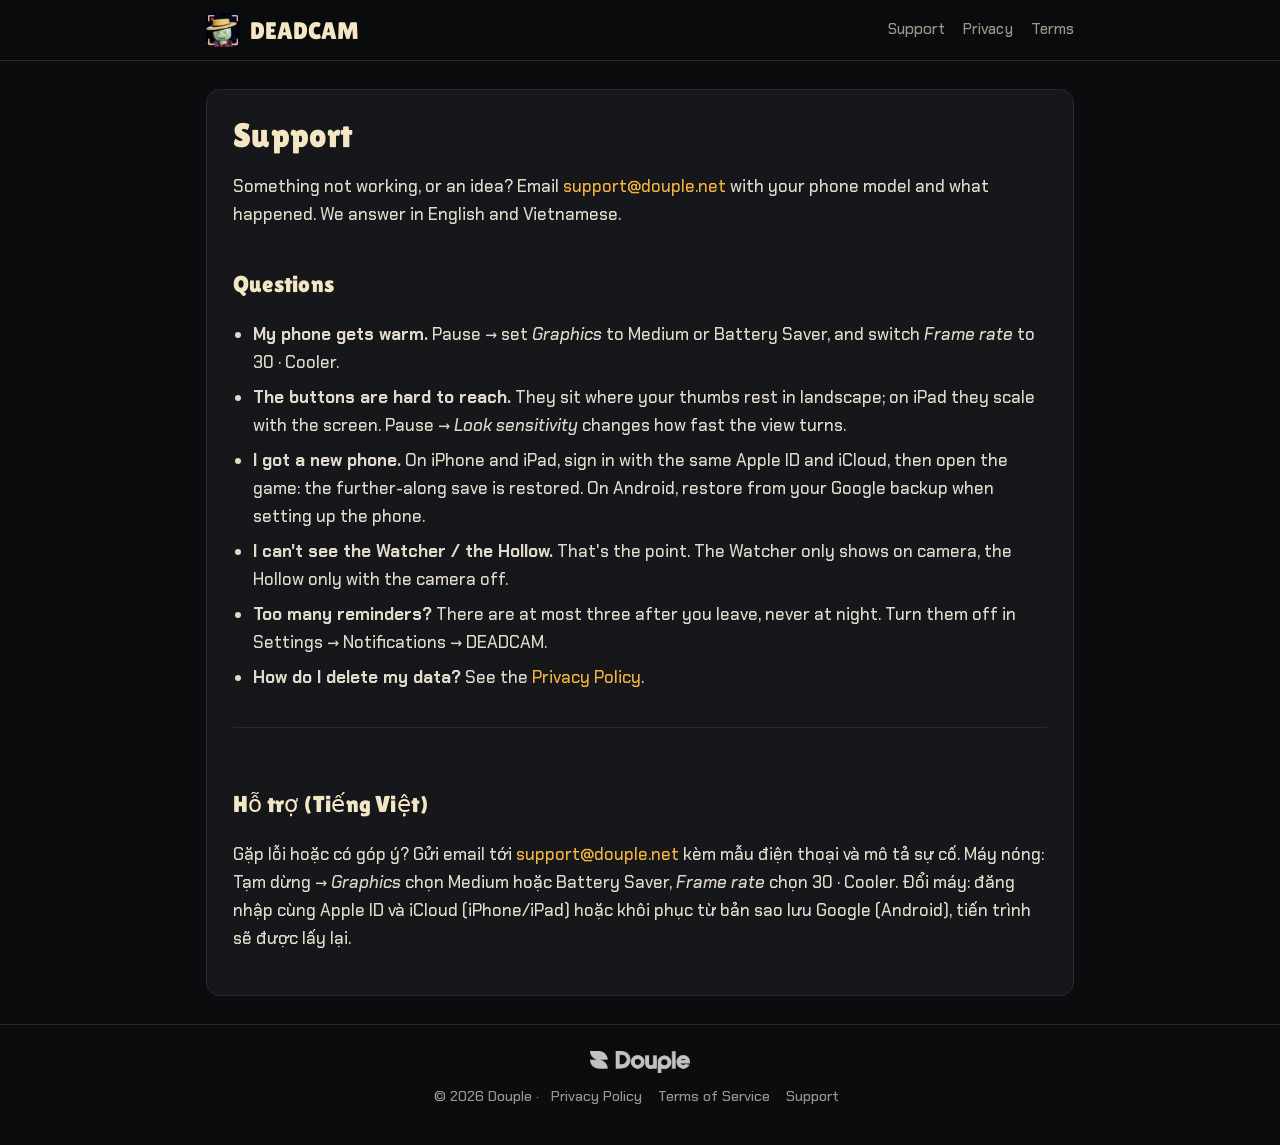
==== support.html @ 2a6cd697 "DEADCAM: Hollow Creek website: body-cam landing, privacy policy, terms, support, app-ads.txt Co-Auth" ====
<!doctype html>
<html lang="en">
<head>
<meta charset="utf-8">
<meta name="viewport" content="width=device-width, initial-scale=1">
<title>Support · DEADCAM: Hollow Creek</title>
<meta name="description" content="Help with DEADCAM: Hollow Creek.">
<meta property="og:title" content="Support · DEADCAM: Hollow Creek">
<meta property="og:description" content="Help with DEADCAM: Hollow Creek.">
<meta property="og:image" content="https://deadcam.douple.site/assets/og.jpg">
<meta property="og:type" content="website">
<meta name="twitter:card" content="summary_large_image">
<link rel="icon" href="/assets/icon-32.png" sizes="32x32">
<link rel="icon" href="/assets/icon-16.png" sizes="16x16">
<link rel="icon" href="/assets/icon-192.png" sizes="192x192">
<link rel="apple-touch-icon" href="/assets/icon-180.png">
<link rel="manifest" href="/site.webmanifest">
<meta name="theme-color" content="#0b0c0e">
<link rel="preconnect" href="https://fonts.googleapis.com">
<link rel="preconnect" href="https://fonts.gstatic.com" crossorigin>
<link href="https://fonts.googleapis.com/css2?family=Chakra+Petch:wght@500;600;700&family=Lilita+One&family=Share+Tech+Mono&display=swap" rel="stylesheet">
<link rel="stylesheet" href="/assets/style.css">
</head>
<body>
<header class="top"><div class="wrap">
<a class="brand" href="/"><img src="/assets/icon-192.png" alt="">DEADCAM</a>
<nav><a href="/support.html">Support</a><a href="/privacy.html">Privacy</a><a href="/terms.html">Terms</a></nav>
</div></header>
<main class="wrap">
<article class="card">
<h1>Support</h1>
<p>Something not working, or an idea? Email <a href="mailto:support@douple.net">support@douple.net</a> with your phone model and what happened. We answer in English and Vietnamese.</p>
<h2>Questions</h2>
<ul>
<li><b>My phone gets warm.</b> Pause → set <i>Graphics</i> to Medium or Battery Saver, and switch <i>Frame rate</i> to 30 · Cooler.</li>
<li><b>The buttons are hard to reach.</b> They sit where your thumbs rest in landscape; on iPad they scale with the screen. Pause → <i>Look sensitivity</i> changes how fast the view turns.</li>
<li><b>I got a new phone.</b> On iPhone and iPad, sign in with the same Apple ID and iCloud, then open the game: the further-along save is restored. On Android, restore from your Google backup when setting up the phone.</li>
<li><b>I can't see the Watcher / the Hollow.</b> That's the point. The Watcher only shows on camera, the Hollow only with the camera off.</li>
<li><b>Too many reminders?</b> There are at most three after you leave, never at night. Turn them off in Settings → Notifications → DEADCAM.</li>
<li><b>How do I delete my data?</b> See the <a href="/privacy.html">Privacy Policy</a>.</li>
</ul>
<div class="vi" lang="vi">
<h2>Hỗ trợ (Tiếng Việt)</h2>
<p>Gặp lỗi hoặc có góp ý? Gửi email tới <a href="mailto:support@douple.net">support@douple.net</a> kèm mẫu điện thoại và mô tả sự cố. Máy nóng: Tạm dừng → <i>Graphics</i> chọn Medium hoặc Battery Saver, <i>Frame rate</i> chọn 30 · Cooler. Đổi máy: đăng nhập cùng Apple ID và iCloud (iPhone/iPad) hoặc khôi phục từ bản sao lưu Google (Android), tiến trình sẽ được lấy lại.</p>
</div>
</article>
</main>
<footer><img src="/assets/douple.png" alt="Douple">© 2026 Douple · <a href="/privacy.html">Privacy Policy</a><a href="/terms.html">Terms of Service</a><a href="/support.html">Support</a></footer>
</body>
</html>
---- assets/style.css ----
:root {
  --bg: #0b0c0e;
  --panel: #15171a;
  --line: #262a2f;
  --text: #e1dacb;
  --muted: #9a958a;
  --cream: #f4e6c4;
  --amber: #f2b33d;
  --rec: #e23b2e;
}
* { box-sizing: border-box; }
html, body { margin: 0; background: var(--bg); color: var(--text); }
body { font: 500 17px/1.65 "Chakra Petch", system-ui, sans-serif; }
a { color: var(--amber); text-decoration: none; }
a:hover { text-decoration: underline; }
h1, h2 { font-family: "Lilita One", sans-serif; font-weight: 400; color: var(--cream); letter-spacing: .01em; }
h1 { font-size: 2.1rem; line-height: 1.15; margin: 0 0 .4em; }
h2 { font-size: 1.45rem; margin: 1.6em 0 .4em; }
.wrap { max-width: 900px; margin: 0 auto; padding: 0 16px; }
.top { position: sticky; top: 0; z-index: 5; background: rgba(11,12,14,.9); backdrop-filter: blur(6px); border-bottom: 1px solid var(--line); }
.top .wrap { display: flex; align-items: center; gap: 12px; height: 60px; }
.brand { display: flex; align-items: center; gap: 10px; margin-right: auto; font: 400 1.5rem "Lilita One", sans-serif; color: var(--cream); }
.brand:hover { text-decoration: none; }
.brand img { width: 34px; height: 34px; border-radius: 8px; }
.top nav { display: flex; gap: 18px; font-size: .95rem; }
.top nav a { color: var(--muted); }
.top nav a:hover { color: var(--text); text-decoration: none; }
.card { background: var(--panel); border: 1px solid var(--line); border-radius: 14px; padding: 26px; margin: 28px 0; }
.meta { color: var(--muted); font: .9rem "Share Tech Mono", monospace; margin-top: -4px; }
code { background: #22252a; padding: 1px 6px; border-radius: 5px; font: .9em "Share Tech Mono", monospace; overflow-wrap: anywhere; }
ul { padding-left: 1.2em; }
li { margin: .4em 0; }
.table-scroll { overflow-x: auto; }
table { border-collapse: collapse; width: 100%; font-size: .93rem; }
th, td { border: 1px solid var(--line); padding: 8px 10px; text-align: left; vertical-align: top; }
th { background: #1c1f23; color: var(--cream); }
.vi { margin-top: 36px; padding-top: 20px; border-top: 1px solid var(--line); }
.rec404 { font: 1.1rem "Share Tech Mono", monospace; letter-spacing: .1em; color: var(--muted); display: inline-flex; gap: 8px; align-items: center; }
.rec404 b { width: 10px; height: 10px; border-radius: 50%; background: var(--rec); }
footer { border-top: 1px solid var(--line); color: var(--muted); font-size: .9rem; text-align: center; padding: 26px 16px 36px; }
footer a { margin: 0 8px; color: var(--muted); }
footer img { height: 22px; opacity: .75; display: block; margin: 0 auto 12px; }
@media (max-width: 560px) {
  body { font-size: 16px; }
  .top .wrap { height: 54px; }
  .brand { font-size: 1.2rem; }
  .top nav { gap: 12px; font-size: .85rem; }
  h1 { font-size: 1.7rem; }
  .card { padding: 18px; }
}
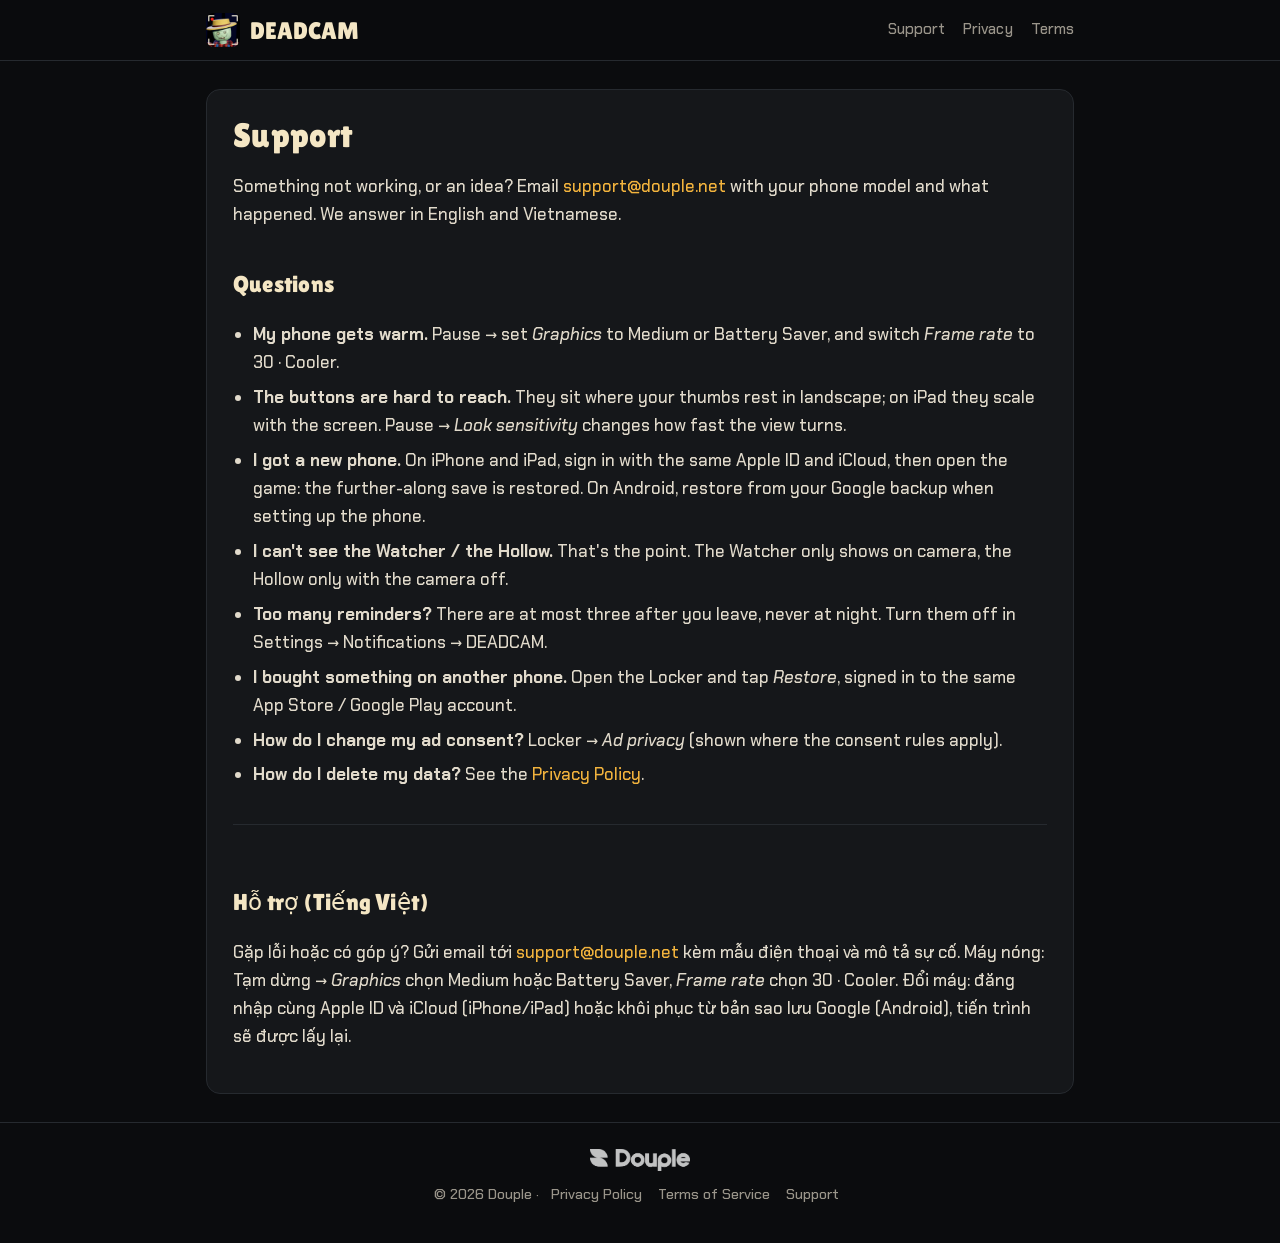
==== commit 66df94ed: "Privacy, terms, support: AdMob ads and in-app purchases Co-Authored-By: Claude Opus 5.5 <noreply@ant" ====
--- a/support.html
+++ b/support.html
@@ -37,6 +37,8 @@
 <li><b>I got a new phone.</b> On iPhone and iPad, sign in with the same Apple ID and iCloud, then open the game: the further-along save is restored. On Android, restore from your Google backup when setting up the phone.</li>
 <li><b>I can't see the Watcher / the Hollow.</b> That's the point. The Watcher only shows on camera, the Hollow only with the camera off.</li>
 <li><b>Too many reminders?</b> There are at most three after you leave, never at night. Turn them off in Settings → Notifications → DEADCAM.</li>
+<li><b>I bought something on another phone.</b> Open the Locker and tap <i>Restore</i>, signed in to the same App Store / Google Play account.</li>
+<li><b>How do I change my ad consent?</b> Locker → <i>Ad privacy</i> (shown where the consent rules apply).</li>
 <li><b>How do I delete my data?</b> See the <a href="/privacy.html">Privacy Policy</a>.</li>
 </ul>
 <div class="vi" lang="vi">
